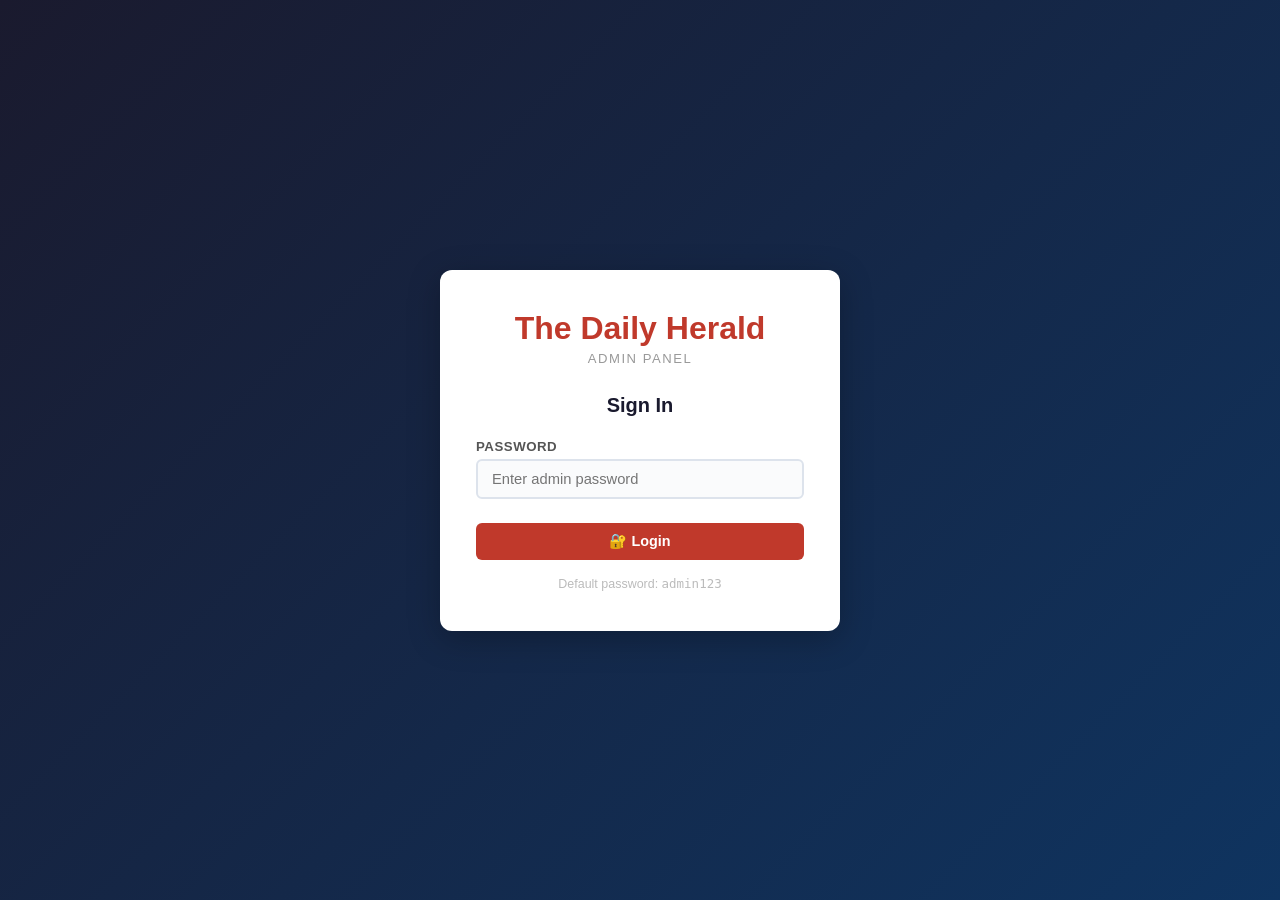
==== admin/index.html @ 6245aef9 "Create complete static news site with admin panel Co-authored-by: amitpatil79 <77625788+amitpatil79@" ====
<!DOCTYPE html>
<html lang="en">
<head>
  <meta charset="UTF-8">
  <meta name="viewport" content="width=device-width, initial-scale=1.0">
  <title>Admin Panel – The Daily Herald</title>
  <link rel="stylesheet" href="../css/admin.css">
</head>
<body>

  <!-- ══════════════════════════════
       LOGIN PAGE
  ══════════════════════════════ -->
  <div id="login-page" class="login-page">
    <div class="login-card">
      <div class="login-logo">The Daily Herald</div>
      <div class="login-subtitle">Admin Panel</div>
      <h2>Sign In</h2>
      <div class="login-error" id="login-error"></div>
      <form id="login-form" autocomplete="off">
        <div class="form-group">
          <label for="login-password">Password</label>
          <input type="password" id="login-password" placeholder="Enter admin password" required autocomplete="current-password">
        </div>
        <button type="submit" class="btn btn-primary btn-full" style="margin-top:8px">
          🔐 Login
        </button>
      </form>
      <p style="margin-top:16px;font-size:0.78rem;color:#bbb">Default password: <code>admin123</code></p>
    </div>
  </div>

  <!-- ══════════════════════════════
       ADMIN PANEL
  ══════════════════════════════ -->
  <div id="admin-page" class="admin-layout hidden">

    <!-- SIDEBAR -->
    <nav class="admin-sidebar" id="admin-sidebar" aria-label="Admin navigation">
      <div class="sidebar-header">
        <div class="sidebar-logo">The Daily Herald</div>
        <div class="sidebar-tagline">Admin Panel</div>
      </div>

      <div class="sidebar-nav">
        <div class="sidebar-section-label">Main</div>
        <a href="#" data-section="dashboard" class="active">
          <span class="nav-icon">📊</span> Dashboard
        </a>

        <div class="sidebar-section-label">Content</div>
        <a href="#" data-section="news">
          <span class="nav-icon">📰</span> News Articles
        </a>
        <a href="#" data-section="ads">
          <span class="nav-icon">📣</span> Advertisements
        </a>
        <a href="#" data-section="videos">
          <span class="nav-icon">▶️</span> YouTube Videos
        </a>

        <div class="sidebar-section-label">Account</div>
        <a href="#" data-section="settings">
          <span class="nav-icon">⚙️</span> Settings
        </a>
      </div>

      <div class="sidebar-footer">
        <a href="#" id="logout-btn">
          <span>🚪</span> Logout
        </a>
      </div>
    </nav>

    <!-- MAIN -->
    <div class="admin-main">

      <!-- TOP BAR -->
      <div class="admin-topbar">
        <div style="display:flex;align-items:center;gap:8px">
          <button class="sidebar-toggle" id="sidebar-toggle" aria-label="Toggle sidebar">☰</button>
          <span class="page-title" id="page-title">Dashboard</span>
        </div>
        <div class="topbar-actions">
          <a href="../index.html" target="_blank" id="visit-site" class="btn btn-outline btn-sm">🌐 View Site</a>
          <a href="#" id="logout-btn-top" class="btn btn-danger btn-sm"
             onclick="document.getElementById('logout-btn').click();return false">🚪 Logout</a>
        </div>
      </div>

      <div class="admin-content">

        <!-- ── DASHBOARD ── -->
        <div class="section-page active" id="section-dashboard">
          <div class="stats-grid">
            <div class="stat-card">
              <div class="stat-icon red">📰</div>
              <div class="stat-info">
                <div class="stat-value" id="stat-news">0</div>
                <div class="stat-label">Published Articles</div>
              </div>
            </div>
            <div class="stat-card">
              <div class="stat-icon orange">⭐</div>
              <div class="stat-info">
                <div class="stat-value" id="stat-featured">0</div>
                <div class="stat-label">Featured Articles</div>
              </div>
            </div>
            <div class="stat-card">
              <div class="stat-icon blue">📣</div>
              <div class="stat-info">
                <div class="stat-value" id="stat-ads">0</div>
                <div class="stat-label">Active Ads</div>
              </div>
            </div>
            <div class="stat-card">
              <div class="stat-icon green">▶️</div>
              <div class="stat-info">
                <div class="stat-value" id="stat-videos">0</div>
                <div class="stat-label">YouTube Videos</div>
              </div>
            </div>
          </div>

          <div class="panel">
            <div class="panel-header">
              <span class="panel-title">Recent Articles</span>
              <button class="btn btn-primary btn-sm" onclick="adminApp.openNewsModal()">+ Add Article</button>
            </div>
            <div style="overflow-x:auto">
              <table class="data-table">
                <thead>
                  <tr>
                    <th>Title</th>
                    <th>Category</th>
                    <th>Date</th>
                    <th>Actions</th>
                  </tr>
                </thead>
                <tbody id="recent-news-body"></tbody>
              </table>
            </div>
          </div>
        </div>

        <!-- ── NEWS ── -->
        <div class="section-page" id="section-news">
          <div class="panel">
            <div class="panel-header">
              <span class="panel-title">All Articles</span>
              <button class="btn btn-primary btn-sm" onclick="adminApp.openNewsModal()">+ Add Article</button>
            </div>
            <div class="panel-body" style="padding-bottom:0">
              <div class="filter-row">
                <input type="text" id="news-search" placeholder="Search articles…" style="flex:1;max-width:320px">
              </div>
            </div>
            <div style="overflow-x:auto">
              <table class="data-table">
                <thead>
                  <tr>
                    <th style="width:70px">Image</th>
                    <th>Title</th>
                    <th>Category</th>
                    <th>Author</th>
                    <th>Date</th>
                    <th>Status</th>
                    <th>Actions</th>
                  </tr>
                </thead>
                <tbody id="news-tbody"></tbody>
              </table>
            </div>
          </div>
        </div>

        <!-- ── ADS ── -->
        <div class="section-page" id="section-ads">
          <div class="panel">
            <div class="panel-header">
              <span class="panel-title">All Advertisements</span>
              <button class="btn btn-primary btn-sm" onclick="adminApp.openAdModal()">+ Add Ad</button>
            </div>
            <div class="panel-body" style="padding-bottom:0">
              <div class="filter-row">
                <input type="text" id="ads-search" placeholder="Search ads…" style="flex:1;max-width:320px">
              </div>
            </div>
            <div style="overflow-x:auto">
              <table class="data-table">
                <thead>
                  <tr>
                    <th style="width:80px">Image</th>
                    <th>Title</th>
                    <th>Link</th>
                    <th>Position</th>
                    <th>Actions</th>
                  </tr>
                </thead>
                <tbody id="ads-tbody"></tbody>
              </table>
            </div>
          </div>
        </div>

        <!-- ── VIDEOS ── -->
        <div class="section-page" id="section-videos">
          <div class="panel">
            <div class="panel-header">
              <span class="panel-title">YouTube Videos</span>
              <button class="btn btn-primary btn-sm" onclick="adminApp.openVideoModal()">+ Add Video</button>
            </div>
            <div class="panel-body" style="padding-bottom:0">
              <div class="filter-row">
                <input type="text" id="videos-search" placeholder="Search videos…" style="flex:1;max-width:320px">
              </div>
            </div>
            <div style="overflow-x:auto">
              <table class="data-table">
                <thead>
                  <tr>
                    <th style="width:90px">Thumbnail</th>
                    <th>Title / Description</th>
                    <th>YouTube URL</th>
                    <th>Actions</th>
                  </tr>
                </thead>
                <tbody id="videos-tbody"></tbody>
              </table>
            </div>
          </div>
        </div>

        <!-- ── SETTINGS ── -->
        <div class="section-page" id="section-settings">
          <div class="panel settings-card">
            <div class="panel-header">
              <span class="panel-title">⚙️ Change Password</span>
            </div>
            <div class="panel-body">
              <form id="settings-form" autocomplete="off">
                <div class="form-group">
                  <label for="set-current-pw">Current Password</label>
                  <input type="password" id="set-current-pw" placeholder="Enter current password" required autocomplete="current-password">
                </div>
                <div class="form-group">
                  <label for="set-new-pw">New Password</label>
                  <input type="password" id="set-new-pw" placeholder="Enter new password" required autocomplete="new-password">
                </div>
                <div class="form-group">
                  <label for="set-confirm-pw">Confirm New Password</label>
                  <input type="password" id="set-confirm-pw" placeholder="Confirm new password" required autocomplete="new-password">
                </div>
                <button type="submit" class="btn btn-primary">💾 Save Password</button>
              </form>
            </div>
          </div>

          <div class="panel settings-card" style="margin-top:20px">
            <div class="panel-header">
              <span class="panel-title">ℹ️ About</span>
            </div>
            <div class="panel-body" style="font-size:0.9rem;line-height:1.7;color:#555">
              <p><strong>The Daily Herald Admin Panel</strong></p>
              <p>Manage all your site content from this panel. Changes are saved instantly in your browser and reflected on the public site.</p>
              <p style="margin-top:8px">
                <a href="../index.html" target="_blank" class="btn btn-accent btn-sm">🌐 Visit Public Site</a>
              </p>
            </div>
          </div>
        </div>

      </div><!-- /admin-content -->
    </div><!-- /admin-main -->
  </div><!-- /admin-page -->

  <!-- ══════════════════════════════
       NEWS MODAL
  ══════════════════════════════ -->
  <div class="modal-overlay hidden" id="news-modal" role="dialog" aria-modal="true" aria-labelledby="news-modal-title">
    <div class="modal-box">
      <div class="modal-header">
        <span class="modal-title" id="news-modal-title">Add Article</span>
        <button class="modal-close" onclick="adminApp.closeNewsModal()" aria-label="Close">&times;</button>
      </div>

      <form id="news-form" onsubmit="return false">
        <div class="form-row">
          <div class="form-group" style="grid-column:1/-1">
            <label for="nm-headline">Headline *</label>
            <input type="text" id="nm-headline" placeholder="Article headline…" required>
          </div>
        </div>

        <div class="form-group">
          <label for="nm-excerpt">Excerpt / Summary</label>
          <textarea id="nm-excerpt" rows="2" placeholder="Short summary shown on the homepage…"></textarea>
        </div>

        <div class="form-group">
          <label for="nm-content">Full Content * <small style="color:#aaa;font-weight:400">(HTML allowed, e.g. &lt;p&gt;…&lt;/p&gt;)</small></label>
          <textarea id="nm-content" rows="7" placeholder="&lt;p&gt;Article body…&lt;/p&gt;" required></textarea>
        </div>

        <div class="form-row">
          <div class="form-group">
            <label for="nm-category">Category *</label>
            <select id="nm-category" required>
              <option value="">– Select –</option>
              <option>Local</option>
              <option>Politics</option>
              <option>Business</option>
              <option>Technology</option>
              <option>Sports</option>
              <option>Health</option>
              <option>Entertainment</option>
              <option>World</option>
              <option>Science</option>
              <option>Other</option>
            </select>
          </div>
          <div class="form-group">
            <label for="nm-author">Author</label>
            <input type="text" id="nm-author" placeholder="Reporter name">
          </div>
        </div>

        <div class="form-row">
          <div class="form-group">
            <label for="nm-date">Publish Date</label>
            <input type="date" id="nm-date">
          </div>
          <div class="form-group" style="display:flex;align-items:flex-end;gap:8px;padding-bottom:2px">
            <input type="checkbox" id="nm-featured" style="width:auto;margin-bottom:8px">
            <label for="nm-featured" style="margin-bottom:8px;cursor:pointer">⭐ Mark as Featured</label>
          </div>
        </div>

        <div class="form-group">
          <label for="nm-image-url">Image URL</label>
          <input type="url" id="nm-image-url" placeholder="https://…">
          <img class="img-preview" id="nm-img-preview" alt="Image preview">
        </div>
      </form>

      <div class="modal-footer">
        <button class="btn btn-outline" onclick="adminApp.closeNewsModal()">Cancel</button>
        <button class="btn btn-primary" onclick="adminApp.saveNews()">💾 Save Article</button>
      </div>
    </div>
  </div>

  <!-- ══════════════════════════════
       AD MODAL
  ══════════════════════════════ -->
  <div class="modal-overlay hidden" id="ad-modal" role="dialog" aria-modal="true" aria-labelledby="ad-modal-title">
    <div class="modal-box">
      <div class="modal-header">
        <span class="modal-title" id="ad-modal-title">Add Advertisement</span>
        <button class="modal-close" onclick="adminApp.closeAdModal()" aria-label="Close">&times;</button>
      </div>

      <form id="ad-form" onsubmit="return false">
        <div class="form-group">
          <label for="am-title">Ad Title *</label>
          <input type="text" id="am-title" placeholder="e.g. Summer Sale Banner" required>
        </div>

        <div class="form-group">
          <label for="am-image-url">Image URL *</label>
          <input type="url" id="am-image-url" placeholder="https://…" required>
          <img class="img-preview" id="am-img-preview" alt="Ad preview">
        </div>

        <div class="form-group">
          <label for="am-link">Destination URL</label>
          <input type="url" id="am-link" placeholder="https://advertiser-site.com">
        </div>

        <div class="form-group">
          <label for="am-position">Position</label>
          <select id="am-position">
            <option value="sidebar">Sidebar</option>
            <option value="header">Header Banner</option>
          </select>
        </div>
      </form>

      <div class="modal-footer">
        <button class="btn btn-outline" onclick="adminApp.closeAdModal()">Cancel</button>
        <button class="btn btn-primary" onclick="adminApp.saveAd()">💾 Save Ad</button>
      </div>
    </div>
  </div>

  <!-- ══════════════════════════════
       VIDEO MODAL
  ══════════════════════════════ -->
  <div class="modal-overlay hidden" id="video-modal" role="dialog" aria-modal="true" aria-labelledby="video-modal-title">
    <div class="modal-box">
      <div class="modal-header">
        <span class="modal-title" id="video-modal-title">Add YouTube Video</span>
        <button class="modal-close" onclick="adminApp.closeVideoModal()" aria-label="Close">&times;</button>
      </div>

      <form id="video-form" onsubmit="return false">
        <div class="form-group">
          <label for="vm-title">Video Title *</label>
          <input type="text" id="vm-title" placeholder="e.g. Breaking: City Budget 2026" required>
        </div>

        <div class="form-group">
          <label for="vm-url">YouTube URL *</label>
          <input type="url" id="vm-url" placeholder="https://www.youtube.com/watch?v=…" required>
          <small style="color:#aaa;font-size:0.76rem">Supports youtube.com/watch?v=, youtu.be/, or bare video ID</small>
        </div>

        <div class="form-group">
          <label for="vm-desc">Description <small style="color:#aaa;font-weight:400">(optional)</small></label>
          <textarea id="vm-desc" rows="2" placeholder="Brief description of the video…"></textarea>
        </div>
      </form>

      <div class="modal-footer">
        <button class="btn btn-outline" onclick="adminApp.closeVideoModal()">Cancel</button>
        <button class="btn btn-primary" onclick="adminApp.saveVideo()">💾 Save Video</button>
      </div>
    </div>
  </div>

  <!-- ══════════════════════════════
       CONFIRM DELETE DIALOG
  ══════════════════════════════ -->
  <div class="confirm-overlay hidden" id="confirm-overlay">
    <div class="confirm-box">
      <span class="confirm-icon">⚠️</span>
      <h3>Confirm Delete</h3>
      <p>Are you sure you want to delete this item? This action cannot be undone.</p>
      <div class="confirm-actions">
        <button class="btn btn-outline" id="confirm-no">Cancel</button>
        <button class="btn btn-danger" id="confirm-yes">🗑 Delete</button>
      </div>
    </div>
  </div>

  <!-- TOAST CONTAINER -->
  <div class="toast-container" id="toast-container" aria-live="polite"></div>

  <script src="../js/admin.js"></script>
</body>
</html>
---- css/admin.css ----
/* ============================
   Admin Panel Stylesheet
   ============================ */

*, *::before, *::after {
  box-sizing: border-box;
  margin: 0;
  padding: 0;
}

:root {
  --primary: #c0392b;
  --primary-dark: #96281b;
  --accent: #2980b9;
  --accent-dark: #1a5276;
  --success: #27ae60;
  --warning: #e67e22;
  --danger: #e74c3c;
  --dark: #1a1a2e;
  --sidebar-bg: #16213e;
  --gray: #555;
  --light-gray: #f0f2f5;
  --border: #dde3ec;
  --white: #fff;
  --font-sans: 'Segoe UI', Arial, sans-serif;
}

body {
  font-family: var(--font-sans);
  background: var(--light-gray);
  color: #222;
  min-height: 100vh;
}

.hidden {
  display: none !important;
}

/* ---- LOGIN PAGE ---- */
.login-page {
  min-height: 100vh;
  display: flex;
  align-items: center;
  justify-content: center;
  background: linear-gradient(135deg, var(--dark) 0%, #0f3460 100%);
}

.login-card {
  background: var(--white);
  border-radius: 12px;
  padding: 40px 36px;
  width: 100%;
  max-width: 400px;
  box-shadow: 0 8px 32px rgba(0,0,0,0.25);
  text-align: center;
}

.login-logo {
  font-size: 2rem;
  font-weight: 900;
  color: var(--primary);
  margin-bottom: 4px;
}

.login-subtitle {
  font-size: 0.82rem;
  color: #999;
  margin-bottom: 28px;
  text-transform: uppercase;
  letter-spacing: 1.5px;
}

.login-card h2 {
  font-size: 1.25rem;
  color: var(--dark);
  margin-bottom: 22px;
}

.form-group {
  margin-bottom: 16px;
  text-align: left;
}

.form-group label {
  display: block;
  font-size: 0.83rem;
  font-weight: 600;
  color: var(--gray);
  margin-bottom: 5px;
  text-transform: uppercase;
  letter-spacing: 0.5px;
}

.form-group input,
.form-group textarea,
.form-group select {
  width: 100%;
  padding: 10px 14px;
  border: 2px solid var(--border);
  border-radius: 6px;
  font-size: 0.92rem;
  font-family: inherit;
  outline: none;
  transition: border-color 0.2s;
  background: #fafbfc;
}

.form-group input:focus,
.form-group textarea:focus,
.form-group select:focus {
  border-color: var(--accent);
  background: var(--white);
}

.form-group textarea {
  min-height: 120px;
  resize: vertical;
}

.login-error {
  background: #fdf2f2;
  color: var(--danger);
  border: 1px solid #fcc;
  border-radius: 5px;
  padding: 9px 14px;
  font-size: 0.85rem;
  margin-bottom: 14px;
  display: none;
}

.btn {
  display: inline-flex;
  align-items: center;
  gap: 6px;
  padding: 10px 20px;
  border: none;
  border-radius: 6px;
  font-size: 0.9rem;
  font-weight: 600;
  cursor: pointer;
  transition: all 0.2s;
  font-family: inherit;
}

.btn-primary {
  background: var(--primary);
  color: var(--white);
}

.btn-primary:hover {
  background: var(--primary-dark);
}

.btn-accent {
  background: var(--accent);
  color: var(--white);
}

.btn-accent:hover {
  background: var(--accent-dark);
}

.btn-success {
  background: var(--success);
  color: var(--white);
}

.btn-success:hover {
  background: #219150;
}

.btn-danger {
  background: var(--danger);
  color: var(--white);
}

.btn-danger:hover {
  background: #c0392b;
}

.btn-outline {
  background: transparent;
  color: var(--gray);
  border: 2px solid var(--border);
}

.btn-outline:hover {
  border-color: #999;
  color: #333;
}

.btn-warning {
  background: var(--warning);
  color: var(--white);
}

.btn-warning:hover {
  background: #d35400;
}

.btn-sm {
  padding: 6px 12px;
  font-size: 0.8rem;
}

.btn-full {
  width: 100%;
  justify-content: center;
}

/* ---- ADMIN LAYOUT ---- */
.admin-layout {
  display: flex;
  min-height: 100vh;
}

/* ---- SIDEBAR ---- */
.admin-sidebar {
  width: 240px;
  background: var(--sidebar-bg);
  color: #c8d6e5;
  flex-shrink: 0;
  display: flex;
  flex-direction: column;
  position: fixed;
  top: 0; left: 0;
  height: 100vh;
  overflow-y: auto;
  z-index: 200;
  transition: transform 0.3s;
}

.sidebar-header {
  padding: 20px 16px 16px;
  border-bottom: 1px solid rgba(255,255,255,0.07);
}

.sidebar-logo {
  font-size: 1.3rem;
  font-weight: 900;
  color: var(--primary);
}

.sidebar-tagline {
  font-size: 0.7rem;
  color: #78909c;
  text-transform: uppercase;
  letter-spacing: 1px;
  margin-top: 2px;
}

.sidebar-nav {
  flex: 1;
  padding: 12px 0;
}

.sidebar-section-label {
  font-size: 0.68rem;
  color: #546e7a;
  text-transform: uppercase;
  letter-spacing: 1.5px;
  padding: 14px 16px 6px;
  font-weight: 700;
}

.sidebar-nav a {
  display: flex;
  align-items: center;
  gap: 10px;
  padding: 10px 16px;
  color: #b0bec5;
  font-size: 0.88rem;
  transition: all 0.2s;
  border-left: 3px solid transparent;
}

.sidebar-nav a:hover,
.sidebar-nav a.active {
  background: rgba(255,255,255,0.06);
  color: var(--white);
  border-left-color: var(--primary);
}

.sidebar-nav a .nav-icon {
  font-size: 1rem;
  width: 20px;
  text-align: center;
}

.sidebar-footer {
  padding: 14px 16px;
  border-top: 1px solid rgba(255,255,255,0.07);
}

.sidebar-footer a {
  display: flex;
  align-items: center;
  gap: 8px;
  color: #78909c;
  font-size: 0.83rem;
  transition: color 0.2s;
}

.sidebar-footer a:hover {
  color: var(--white);
}

/* ---- MAIN CONTENT ---- */
.admin-main {
  margin-left: 240px;
  flex: 1;
  display: flex;
  flex-direction: column;
  min-height: 100vh;
}

.admin-topbar {
  background: var(--white);
  border-bottom: 1px solid var(--border);
  padding: 14px 24px;
  display: flex;
  align-items: center;
  justify-content: space-between;
  position: sticky;
  top: 0;
  z-index: 100;
}

.admin-topbar .page-title {
  font-size: 1.15rem;
  font-weight: 700;
  color: var(--dark);
}

.topbar-actions {
  display: flex;
  align-items: center;
  gap: 10px;
}

.admin-content {
  padding: 24px;
  flex: 1;
}

/* ---- STATS CARDS ---- */
.stats-grid {
  display: grid;
  grid-template-columns: repeat(auto-fit, minmax(200px, 1fr));
  gap: 16px;
  margin-bottom: 28px;
}

.stat-card {
  background: var(--white);
  border-radius: 8px;
  padding: 18px 20px;
  box-shadow: 0 1px 4px rgba(0,0,0,0.06);
  display: flex;
  align-items: center;
  gap: 14px;
}

.stat-icon {
  width: 48px;
  height: 48px;
  border-radius: 10px;
  display: flex;
  align-items: center;
  justify-content: center;
  font-size: 1.5rem;
  flex-shrink: 0;
}

.stat-icon.red   { background: #fde8e8; color: var(--primary); }
.stat-icon.blue  { background: #e3f0fb; color: var(--accent); }
.stat-icon.green { background: #e7f9ee; color: var(--success); }
.stat-icon.orange{ background: #fff3e6; color: var(--warning); }

.stat-info .stat-value {
  font-size: 1.6rem;
  font-weight: 800;
  color: var(--dark);
  line-height: 1;
}

.stat-info .stat-label {
  font-size: 0.8rem;
  color: #999;
  margin-top: 3px;
}

/* ---- PANEL / CARD ---- */
.panel {
  background: var(--white);
  border-radius: 8px;
  box-shadow: 0 1px 4px rgba(0,0,0,0.06);
  margin-bottom: 24px;
  overflow: hidden;
}

.panel-header {
  padding: 16px 20px;
  border-bottom: 1px solid var(--border);
  display: flex;
  align-items: center;
  justify-content: space-between;
  flex-wrap: wrap;
  gap: 10px;
}

.panel-title {
  font-size: 1rem;
  font-weight: 700;
  color: var(--dark);
}

.panel-body {
  padding: 20px;
}

/* ---- TABLE ---- */
.data-table {
  width: 100%;
  border-collapse: collapse;
  font-size: 0.88rem;
}

.data-table th {
  background: var(--light-gray);
  color: var(--gray);
  font-weight: 700;
  font-size: 0.75rem;
  text-transform: uppercase;
  letter-spacing: 0.5px;
  padding: 10px 14px;
  text-align: left;
  border-bottom: 2px solid var(--border);
}

.data-table td {
  padding: 10px 14px;
  border-bottom: 1px solid var(--border);
  vertical-align: middle;
}

.data-table tr:last-child td {
  border-bottom: none;
}

.data-table tr:hover td {
  background: #fafbfc;
}

.table-img {
  width: 60px;
  height: 40px;
  object-fit: cover;
  border-radius: 4px;
}

.badge {
  display: inline-block;
  padding: 3px 10px;
  border-radius: 20px;
  font-size: 0.72rem;
  font-weight: 700;
  text-transform: uppercase;
  letter-spacing: 0.5px;
}

.badge-success { background: #e7f9ee; color: var(--success); }
.badge-primary { background: #fde8e8; color: var(--primary); }
.badge-accent  { background: #e3f0fb; color: var(--accent); }
.badge-warning { background: #fff3e6; color: var(--warning); }

/* ---- MODAL ---- */
.modal-overlay {
  position: fixed;
  inset: 0;
  background: rgba(0,0,0,0.5);
  z-index: 500;
  display: flex;
  align-items: flex-start;
  justify-content: center;
  padding: 30px 16px;
  overflow-y: auto;
}

.modal-overlay.hidden {
  display: none;
}

.modal-box {
  background: var(--white);
  border-radius: 10px;
  max-width: 680px;
  width: 100%;
  padding: 28px;
  position: relative;
  animation: modalIn 0.2s ease;
  margin: auto;
}

@keyframes modalIn {
  from { opacity: 0; transform: translateY(-20px); }
  to   { opacity: 1; transform: translateY(0); }
}

.modal-header {
  display: flex;
  align-items: center;
  justify-content: space-between;
  margin-bottom: 22px;
  padding-bottom: 14px;
  border-bottom: 1px solid var(--border);
}

.modal-title {
  font-size: 1.1rem;
  font-weight: 700;
  color: var(--dark);
}

.modal-close {
  background: none;
  border: none;
  font-size: 1.5rem;
  cursor: pointer;
  color: #aaa;
  line-height: 1;
  padding: 0;
}

.modal-close:hover { color: var(--danger); }

.modal-footer {
  display: flex;
  justify-content: flex-end;
  gap: 10px;
  margin-top: 22px;
  padding-top: 16px;
  border-top: 1px solid var(--border);
}

/* ---- FORM ---- */
.form-row {
  display: grid;
  grid-template-columns: 1fr 1fr;
  gap: 14px;
}

@media (max-width: 560px) {
  .form-row { grid-template-columns: 1fr; }
}

.form-group input[type="file"] {
  padding: 6px;
  background: var(--white);
}

.img-preview {
  width: 100%;
  max-height: 160px;
  object-fit: cover;
  border-radius: 5px;
  margin-top: 8px;
  display: none;
  border: 1px solid var(--border);
}

.img-preview.show { display: block; }

.char-count {
  font-size: 0.75rem;
  color: #aaa;
  text-align: right;
  margin-top: 3px;
}

/* ---- TOAST / NOTIFICATIONS ---- */
.toast-container {
  position: fixed;
  bottom: 20px;
  right: 20px;
  z-index: 9999;
  display: flex;
  flex-direction: column;
  gap: 8px;
}

.toast {
  background: var(--dark);
  color: var(--white);
  padding: 12px 18px;
  border-radius: 6px;
  font-size: 0.88rem;
  box-shadow: 0 4px 14px rgba(0,0,0,0.25);
  animation: slideIn 0.3s ease;
  display: flex;
  align-items: center;
  gap: 8px;
  min-width: 220px;
}

.toast.success { border-left: 4px solid var(--success); }
.toast.error   { border-left: 4px solid var(--danger); }
.toast.info    { border-left: 4px solid var(--accent); }

@keyframes slideIn {
  from { opacity: 0; transform: translateX(30px); }
  to   { opacity: 1; transform: translateX(0); }
}

/* ---- CONFIRM DIALOG ---- */
.confirm-overlay {
  position: fixed;
  inset: 0;
  background: rgba(0,0,0,0.4);
  z-index: 1000;
  display: flex;
  align-items: center;
  justify-content: center;
}

.confirm-overlay.hidden { display: none; }

.confirm-box {
  background: var(--white);
  border-radius: 10px;
  padding: 28px;
  max-width: 380px;
  width: 90%;
  text-align: center;
  box-shadow: 0 8px 28px rgba(0,0,0,0.2);
}

.confirm-box .confirm-icon {
  font-size: 2.5rem;
  margin-bottom: 10px;
}

.confirm-box h3 {
  font-size: 1.1rem;
  color: var(--dark);
  margin-bottom: 8px;
}

.confirm-box p {
  font-size: 0.88rem;
  color: var(--gray);
  margin-bottom: 20px;
}

.confirm-actions {
  display: flex;
  justify-content: center;
  gap: 12px;
}

/* ---- SECTION TABS ---- */
.section-page {
  display: none;
}

.section-page.active {
  display: block;
}

/* ---- SEARCH / FILTER ROW ---- */
.filter-row {
  display: flex;
  flex-wrap: wrap;
  gap: 10px;
  align-items: center;
  margin-bottom: 16px;
}

.filter-row input,
.filter-row select {
  padding: 8px 12px;
  border: 2px solid var(--border);
  border-radius: 6px;
  font-size: 0.88rem;
  font-family: inherit;
  outline: none;
  background: var(--white);
}

.filter-row input:focus,
.filter-row select:focus {
  border-color: var(--accent);
}

/* ---- MOBILE SIDEBAR TOGGLE ---- */
.sidebar-toggle {
  display: none;
  background: none;
  border: none;
  font-size: 1.4rem;
  cursor: pointer;
  color: var(--dark);
  margin-right: 8px;
}

@media (max-width: 768px) {
  .admin-sidebar {
    transform: translateX(-100%);
  }
  .admin-sidebar.open {
    transform: translateX(0);
  }
  .admin-main {
    margin-left: 0;
  }
  .sidebar-toggle {
    display: inline-flex;
  }
}

/* ---- VIDEO THUMBNAIL ---- */
.yt-thumb {
  width: 80px;
  height: 52px;
  object-fit: cover;
  border-radius: 4px;
  background: #000;
}

/* ---- EMPTY STATE ---- */
.empty-state {
  text-align: center;
  padding: 40px 20px;
  color: #bbb;
}

.empty-state .empty-icon {
  font-size: 2.5rem;
  display: block;
  margin-bottom: 10px;
  opacity: 0.5;
}

.empty-state p {
  font-size: 0.92rem;
}

/* ---- PASSWORD SETTINGS ---- */
.settings-card {
  max-width: 480px;
}
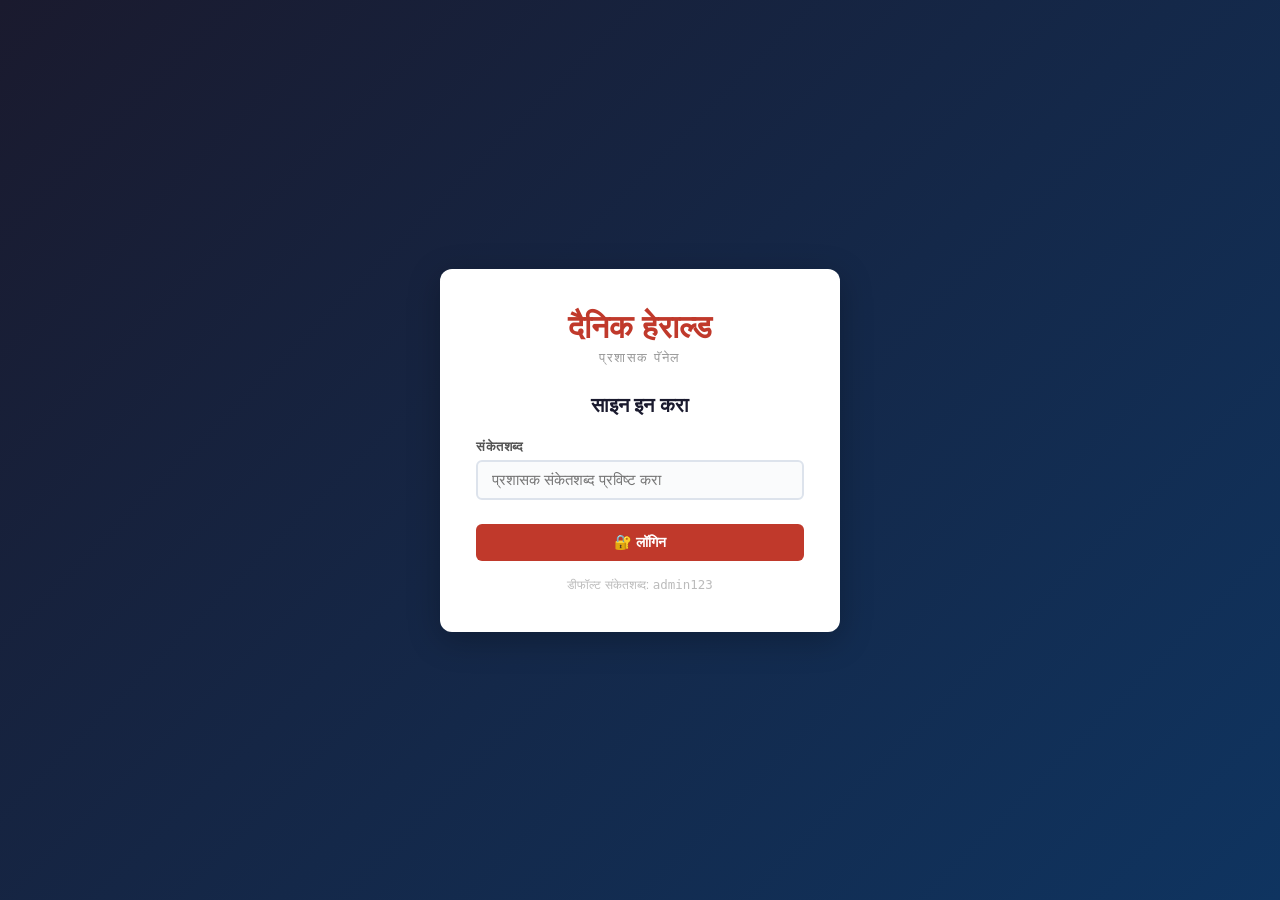
==== commit 62ac1104: "Changes before error encountered Co-authored-by: amitpatil79 <77625788+amitpatil79@users.noreply.git" ====
--- a/admin/index.html
+++ b/admin/index.html
@@ -1,9 +1,9 @@
 <!DOCTYPE html>
-<html lang="en">
+<html lang="mr">
 <head>
   <meta charset="UTF-8">
   <meta name="viewport" content="width=device-width, initial-scale=1.0">
-  <title>Admin Panel – The Daily Herald</title>
+  <title>प्रशासक पॅनेल – दैनिक हेराल्ड</title>
   <link rel="stylesheet" href="../css/admin.css">
 </head>
 <body>
@@ -13,20 +13,20 @@
   ══════════════════════════════ -->
   <div id="login-page" class="login-page">
     <div class="login-card">
-      <div class="login-logo">The Daily Herald</div>
-      <div class="login-subtitle">Admin Panel</div>
-      <h2>Sign In</h2>
+      <div class="login-logo">दैनिक हेराल्ड</div>
+      <div class="login-subtitle">प्रशासक पॅनेल</div>
+      <h2>साइन इन करा</h2>
       <div class="login-error" id="login-error"></div>
       <form id="login-form" autocomplete="off">
         <div class="form-group">
-          <label for="login-password">Password</label>
-          <input type="password" id="login-password" placeholder="Enter admin password" required autocomplete="current-password">
+          <label for="login-password">संकेतशब्द</label>
+          <input type="password" id="login-password" placeholder="प्रशासक संकेतशब्द प्रविष्ट करा" required autocomplete="current-password">
         </div>
         <button type="submit" class="btn btn-primary btn-full" style="margin-top:8px">
-          🔐 Login
+          🔐 लॉगिन
         </button>
       </form>
-      <p style="margin-top:16px;font-size:0.78rem;color:#bbb">Default password: <code>admin123</code></p>
+      <p style="margin-top:16px;font-size:0.78rem;color:#bbb">डीफॉल्ट संकेतशब्द: <code>admin123</code></p>
     </div>
   </div>
 
@@ -36,38 +36,38 @@
   <div id="admin-page" class="admin-layout hidden">
 
     <!-- SIDEBAR -->
-    <nav class="admin-sidebar" id="admin-sidebar" aria-label="Admin navigation">
+    <nav class="admin-sidebar" id="admin-sidebar" aria-label="प्रशासक नेव्हिगेशन">
       <div class="sidebar-header">
-        <div class="sidebar-logo">The Daily Herald</div>
-        <div class="sidebar-tagline">Admin Panel</div>
+        <div class="sidebar-logo">दैनिक हेराल्ड</div>
+        <div class="sidebar-tagline">प्रशासक पॅनेल</div>
       </div>
 
       <div class="sidebar-nav">
-        <div class="sidebar-section-label">Main</div>
+        <div class="sidebar-section-label">मुख्य</div>
         <a href="#" data-section="dashboard" class="active">
-          <span class="nav-icon">📊</span> Dashboard
-        </a>
-
-        <div class="sidebar-section-label">Content</div>
+          <span class="nav-icon">📊</span> डॅशबोर्ड
+        </a>
+
+        <div class="sidebar-section-label">सामग्री</div>
         <a href="#" data-section="news">
-          <span class="nav-icon">📰</span> News Articles
+          <span class="nav-icon">📰</span> बातम्या लेख
         </a>
         <a href="#" data-section="ads">
-          <span class="nav-icon">📣</span> Advertisements
+          <span class="nav-icon">📣</span> जाहिराती
         </a>
         <a href="#" data-section="videos">
-          <span class="nav-icon">▶️</span> YouTube Videos
-        </a>
-
-        <div class="sidebar-section-label">Account</div>
+          <span class="nav-icon">▶️</span> YouTube व्हिडिओ
+        </a>
+
+        <div class="sidebar-section-label">खाते</div>
         <a href="#" data-section="settings">
-          <span class="nav-icon">⚙️</span> Settings
+          <span class="nav-icon">⚙️</span> सेटिंग्ज
         </a>
       </div>
 
       <div class="sidebar-footer">
         <a href="#" id="logout-btn">
-          <span>🚪</span> Logout
+          <span>🚪</span> लॉगआउट
         </a>
       </div>
     </nav>
@@ -78,13 +78,13 @@
       <!-- TOP BAR -->
       <div class="admin-topbar">
         <div style="display:flex;align-items:center;gap:8px">
-          <button class="sidebar-toggle" id="sidebar-toggle" aria-label="Toggle sidebar">☰</button>
-          <span class="page-title" id="page-title">Dashboard</span>
+          <button class="sidebar-toggle" id="sidebar-toggle" aria-label="साइडबार टॉगल करा">☰</button>
+          <span class="page-title" id="page-title">डॅशबोर्ड</span>
         </div>
         <div class="topbar-actions">
-          <a href="../index.html" target="_blank" id="visit-site" class="btn btn-outline btn-sm">🌐 View Site</a>
+          <a href="../index.html" target="_blank" id="visit-site" class="btn btn-outline btn-sm">🌐 साइट पहा</a>
           <a href="#" id="logout-btn-top" class="btn btn-danger btn-sm"
-             onclick="document.getElementById('logout-btn').click();return false">🚪 Logout</a>
+             onclick="document.getElementById('logout-btn').click();return false">🚪 लॉगआउट</a>
         </div>
       </div>
 
@@ -97,45 +97,45 @@
               <div class="stat-icon red">📰</div>
               <div class="stat-info">
                 <div class="stat-value" id="stat-news">0</div>
-                <div class="stat-label">Published Articles</div>
+                <div class="stat-label">प्रकाशित लेख</div>
               </div>
             </div>
             <div class="stat-card">
               <div class="stat-icon orange">⭐</div>
               <div class="stat-info">
                 <div class="stat-value" id="stat-featured">0</div>
-                <div class="stat-label">Featured Articles</div>
+                <div class="stat-label">वैशिष्ट्यीकृत लेख</div>
               </div>
             </div>
             <div class="stat-card">
               <div class="stat-icon blue">📣</div>
               <div class="stat-info">
                 <div class="stat-value" id="stat-ads">0</div>
-                <div class="stat-label">Active Ads</div>
+                <div class="stat-label">सक्रिय जाहिराती</div>
               </div>
             </div>
             <div class="stat-card">
               <div class="stat-icon green">▶️</div>
               <div class="stat-info">
                 <div class="stat-value" id="stat-videos">0</div>
-                <div class="stat-label">YouTube Videos</div>
+                <div class="stat-label">YouTube व्हिडिओ</div>
               </div>
             </div>
           </div>
 
           <div class="panel">
             <div class="panel-header">
-              <span class="panel-title">Recent Articles</span>
-              <button class="btn btn-primary btn-sm" onclick="adminApp.openNewsModal()">+ Add Article</button>
+              <span class="panel-title">अलीकडील लेख</span>
+              <button class="btn btn-primary btn-sm" onclick="adminApp.openNewsModal()">+ लेख जोडा</button>
             </div>
             <div style="overflow-x:auto">
               <table class="data-table">
                 <thead>
                   <tr>
-                    <th>Title</th>
-                    <th>Category</th>
-                    <th>Date</th>
-                    <th>Actions</th>
+                    <th>शीर्षक</th>
+                    <th>वर्ग</th>
+                    <th>दिनांक</th>
+                    <th>क्रिया</th>
                   </tr>
                 </thead>
                 <tbody id="recent-news-body"></tbody>
@@ -148,25 +148,25 @@
         <div class="section-page" id="section-news">
           <div class="panel">
             <div class="panel-header">
-              <span class="panel-title">All Articles</span>
-              <button class="btn btn-primary btn-sm" onclick="adminApp.openNewsModal()">+ Add Article</button>
+              <span class="panel-title">सर्व लेख</span>
+              <button class="btn btn-primary btn-sm" onclick="adminApp.openNewsModal()">+ लेख जोडा</button>
             </div>
             <div class="panel-body" style="padding-bottom:0">
               <div class="filter-row">
-                <input type="text" id="news-search" placeholder="Search articles…" style="flex:1;max-width:320px">
+                <input type="text" id="news-search" placeholder="लेख शोधा…" style="flex:1;max-width:320px">
               </div>
             </div>
             <div style="overflow-x:auto">
               <table class="data-table">
                 <thead>
                   <tr>
-                    <th style="width:70px">Image</th>
-                    <th>Title</th>
-                    <th>Category</th>
-                    <th>Author</th>
-                    <th>Date</th>
-                    <th>Status</th>
-                    <th>Actions</th>
+                    <th style="width:70px">प्रतिमा</th>
+                    <th>शीर्षक</th>
+                    <th>वर्ग</th>
+                    <th>लेखक</th>
+                    <th>दिनांक</th>
+                    <th>स्थिती</th>
+                    <th>क्रिया</th>
                   </tr>
                 </thead>
                 <tbody id="news-tbody"></tbody>
@@ -179,23 +179,23 @@
         <div class="section-page" id="section-ads">
           <div class="panel">
             <div class="panel-header">
-              <span class="panel-title">All Advertisements</span>
-              <button class="btn btn-primary btn-sm" onclick="adminApp.openAdModal()">+ Add Ad</button>
+              <span class="panel-title">सर्व जाहिराती</span>
+              <button class="btn btn-primary btn-sm" onclick="adminApp.openAdModal()">+ जाहिरात जोडा</button>
             </div>
             <div class="panel-body" style="padding-bottom:0">
               <div class="filter-row">
-                <input type="text" id="ads-search" placeholder="Search ads…" style="flex:1;max-width:320px">
+                <input type="text" id="ads-search" placeholder="जाहिराती शोधा…" style="flex:1;max-width:320px">
               </div>
             </div>
             <div style="overflow-x:auto">
               <table class="data-table">
                 <thead>
                   <tr>
-                    <th style="width:80px">Image</th>
-                    <th>Title</th>
-                    <th>Link</th>
-                    <th>Position</th>
-                    <th>Actions</th>
+                    <th style="width:80px">प्रतिमा</th>
+                    <th>शीर्षक</th>
+                    <th>दुवा</th>
+                    <th>स्थान</th>
+                    <th>क्रिया</th>
                   </tr>
                 </thead>
                 <tbody id="ads-tbody"></tbody>
@@ -208,22 +208,22 @@
         <div class="section-page" id="section-videos">
           <div class="panel">
             <div class="panel-header">
-              <span class="panel-title">YouTube Videos</span>
-              <button class="btn btn-primary btn-sm" onclick="adminApp.openVideoModal()">+ Add Video</button>
+              <span class="panel-title">YouTube व्हिडिओ</span>
+              <button class="btn btn-primary btn-sm" onclick="adminApp.openVideoModal()">+ व्हिडिओ जोडा</button>
             </div>
             <div class="panel-body" style="padding-bottom:0">
               <div class="filter-row">
-                <input type="text" id="videos-search" placeholder="Search videos…" style="flex:1;max-width:320px">
+                <input type="text" id="videos-search" placeholder="व्हिडिओ शोधा…" style="flex:1;max-width:320px">
               </div>
             </div>
             <div style="overflow-x:auto">
               <table class="data-table">
                 <thead>
                   <tr>
-                    <th style="width:90px">Thumbnail</th>
-                    <th>Title / Description</th>
+                    <th style="width:90px">थंबनेल</th>
+                    <th>शीर्षक / वर्णन</th>
                     <th>YouTube URL</th>
-                    <th>Actions</th>
+                    <th>क्रिया</th>
                   </tr>
                 </thead>
                 <tbody id="videos-tbody"></tbody>
@@ -236,36 +236,36 @@
         <div class="section-page" id="section-settings">
           <div class="panel settings-card">
             <div class="panel-header">
-              <span class="panel-title">⚙️ Change Password</span>
+              <span class="panel-title">⚙️ संकेतशब्द बदला</span>
             </div>
             <div class="panel-body">
               <form id="settings-form" autocomplete="off">
                 <div class="form-group">
-                  <label for="set-current-pw">Current Password</label>
-                  <input type="password" id="set-current-pw" placeholder="Enter current password" required autocomplete="current-password">
+                  <label for="set-current-pw">सध्याचा संकेतशब्द</label>
+                  <input type="password" id="set-current-pw" placeholder="सध्याचा संकेतशब्द प्रविष्ट करा" required autocomplete="current-password">
                 </div>
                 <div class="form-group">
-                  <label for="set-new-pw">New Password</label>
-                  <input type="password" id="set-new-pw" placeholder="Enter new password" required autocomplete="new-password">
+                  <label for="set-new-pw">नवीन संकेतशब्द</label>
+                  <input type="password" id="set-new-pw" placeholder="नवीन संकेतशब्द प्रविष्ट करा" required autocomplete="new-password">
                 </div>
                 <div class="form-group">
-                  <label for="set-confirm-pw">Confirm New Password</label>
-                  <input type="password" id="set-confirm-pw" placeholder="Confirm new password" required autocomplete="new-password">
+                  <label for="set-confirm-pw">नवीन संकेतशब्द पुष्टी करा</label>
+                  <input type="password" id="set-confirm-pw" placeholder="नवीन संकेतशब्द पुष्टी करा" required autocomplete="new-password">
                 </div>
-                <button type="submit" class="btn btn-primary">💾 Save Password</button>
+                <button type="submit" class="btn btn-primary">💾 संकेतशब्द जतन करा</button>
               </form>
             </div>
           </div>
 
           <div class="panel settings-card" style="margin-top:20px">
             <div class="panel-header">
-              <span class="panel-title">ℹ️ About</span>
+              <span class="panel-title">ℹ️ विषयी</span>
             </div>
             <div class="panel-body" style="font-size:0.9rem;line-height:1.7;color:#555">
-              <p><strong>The Daily Herald Admin Panel</strong></p>
-              <p>Manage all your site content from this panel. Changes are saved instantly in your browser and reflected on the public site.</p>
+              <p><strong>दैनिक हेराल्ड प्रशासक पॅनेल</strong></p>
+              <p>या पॅनेलमधून आपली सर्व साइट सामग्री व्यवस्थापित करा. बदल त्वरित आपल्या ब्राउझरमध्ये जतन केले जातात आणि सार्वजनिक साइटवर दिसतात.</p>
               <p style="margin-top:8px">
-                <a href="../index.html" target="_blank" class="btn btn-accent btn-sm">🌐 Visit Public Site</a>
+                <a href="../index.html" target="_blank" class="btn btn-accent btn-sm">🌐 सार्वजनिक साइट पहा</a>
               </p>
             </div>
           </div>
@@ -281,33 +281,33 @@
   <div class="modal-overlay hidden" id="news-modal" role="dialog" aria-modal="true" aria-labelledby="news-modal-title">
     <div class="modal-box">
       <div class="modal-header">
-        <span class="modal-title" id="news-modal-title">Add Article</span>
-        <button class="modal-close" onclick="adminApp.closeNewsModal()" aria-label="Close">&times;</button>
+        <span class="modal-title" id="news-modal-title">लेख जोडा</span>
+        <button class="modal-close" onclick="adminApp.closeNewsModal()" aria-label="बंद करा">&times;</button>
       </div>
 
       <form id="news-form" onsubmit="return false">
         <div class="form-row">
           <div class="form-group" style="grid-column:1/-1">
-            <label for="nm-headline">Headline *</label>
-            <input type="text" id="nm-headline" placeholder="Article headline…" required>
-          </div>
-        </div>
-
-        <div class="form-group">
-          <label for="nm-excerpt">Excerpt / Summary</label>
-          <textarea id="nm-excerpt" rows="2" placeholder="Short summary shown on the homepage…"></textarea>
-        </div>
-
-        <div class="form-group">
-          <label for="nm-content">Full Content * <small style="color:#aaa;font-weight:400">(HTML allowed, e.g. &lt;p&gt;…&lt;/p&gt;)</small></label>
-          <textarea id="nm-content" rows="7" placeholder="&lt;p&gt;Article body…&lt;/p&gt;" required></textarea>
+            <label for="nm-headline">मथळा *</label>
+            <input type="text" id="nm-headline" placeholder="लेखाचा मथळा…" required>
+          </div>
+        </div>
+
+        <div class="form-group">
+          <label for="nm-excerpt">सारांश / थोडक्यात</label>
+          <textarea id="nm-excerpt" rows="2" placeholder="मुखपृष्ठावर दाखवला जाणारा छोटा सारांश…"></textarea>
+        </div>
+
+        <div class="form-group">
+          <label for="nm-content">संपूर्ण सामग्री * <small style="color:#aaa;font-weight:400">(HTML अनुमत, उदा. &lt;p&gt;…&lt;/p&gt;)</small></label>
+          <textarea id="nm-content" rows="7" placeholder="&lt;p&gt;लेखाचा मजकूर…&lt;/p&gt;" required></textarea>
         </div>
 
         <div class="form-row">
           <div class="form-group">
-            <label for="nm-category">Category *</label>
+            <label for="nm-category">वर्ग *</label>
             <select id="nm-category" required>
-              <option value="">– Select –</option>
+              <option value="">– निवडा –</option>
               <option>Local</option>
               <option>Politics</option>
               <option>Business</option>
@@ -321,32 +321,32 @@
             </select>
           </div>
           <div class="form-group">
-            <label for="nm-author">Author</label>
-            <input type="text" id="nm-author" placeholder="Reporter name">
+            <label for="nm-author">लेखक</label>
+            <input type="text" id="nm-author" placeholder="वार्ताहाराचे नाव">
           </div>
         </div>
 
         <div class="form-row">
           <div class="form-group">
-            <label for="nm-date">Publish Date</label>
+            <label for="nm-date">प्रकाशन दिनांक</label>
             <input type="date" id="nm-date">
           </div>
           <div class="form-group" style="display:flex;align-items:flex-end;gap:8px;padding-bottom:2px">
             <input type="checkbox" id="nm-featured" style="width:auto;margin-bottom:8px">
-            <label for="nm-featured" style="margin-bottom:8px;cursor:pointer">⭐ Mark as Featured</label>
-          </div>
-        </div>
-
-        <div class="form-group">
-          <label for="nm-image-url">Image URL</label>
+            <label for="nm-featured" style="margin-bottom:8px;cursor:pointer">⭐ वैशिष्ट्यीकृत म्हणून चिन्हांकित करा</label>
+          </div>
+        </div>
+
+        <div class="form-group">
+          <label for="nm-image-url">प्रतिमा URL</label>
           <input type="url" id="nm-image-url" placeholder="https://…">
-          <img class="img-preview" id="nm-img-preview" alt="Image preview">
+          <img class="img-preview" id="nm-img-preview" alt="प्रतिमा पूर्वावलोकन">
         </div>
       </form>
 
       <div class="modal-footer">
-        <button class="btn btn-outline" onclick="adminApp.closeNewsModal()">Cancel</button>
-        <button class="btn btn-primary" onclick="adminApp.saveNews()">💾 Save Article</button>
+        <button class="btn btn-outline" onclick="adminApp.closeNewsModal()">रद्द करा</button>
+        <button class="btn btn-primary" onclick="adminApp.saveNews()">💾 लेख जतन करा</button>
       </div>
     </div>
   </div>
@@ -357,39 +357,39 @@
   <div class="modal-overlay hidden" id="ad-modal" role="dialog" aria-modal="true" aria-labelledby="ad-modal-title">
     <div class="modal-box">
       <div class="modal-header">
-        <span class="modal-title" id="ad-modal-title">Add Advertisement</span>
-        <button class="modal-close" onclick="adminApp.closeAdModal()" aria-label="Close">&times;</button>
+        <span class="modal-title" id="ad-modal-title">जाहिरात जोडा</span>
+        <button class="modal-close" onclick="adminApp.closeAdModal()" aria-label="बंद करा">&times;</button>
       </div>
 
       <form id="ad-form" onsubmit="return false">
         <div class="form-group">
-          <label for="am-title">Ad Title *</label>
-          <input type="text" id="am-title" placeholder="e.g. Summer Sale Banner" required>
-        </div>
-
-        <div class="form-group">
-          <label for="am-image-url">Image URL *</label>
+          <label for="am-title">जाहिरातीचे शीर्षक *</label>
+          <input type="text" id="am-title" placeholder="उदा. उन्हाळी सेल बॅनर" required>
+        </div>
+
+        <div class="form-group">
+          <label for="am-image-url">प्रतिमा URL *</label>
           <input type="url" id="am-image-url" placeholder="https://…" required>
-          <img class="img-preview" id="am-img-preview" alt="Ad preview">
-        </div>
-
-        <div class="form-group">
-          <label for="am-link">Destination URL</label>
-          <input type="url" id="am-link" placeholder="https://advertiser-site.com">
-        </div>
-
-        <div class="form-group">
-          <label for="am-position">Position</label>
+          <img class="img-preview" id="am-img-preview" alt="जाहिरात पूर्वावलोकन">
+        </div>
+
+        <div class="form-group">
+          <label for="am-link">गंतव्य URL</label>
+          <input type="url" id="am-link" placeholder="https://जाहिरातदार-साइट.com">
+        </div>
+
+        <div class="form-group">
+          <label for="am-position">स्थान</label>
           <select id="am-position">
-            <option value="sidebar">Sidebar</option>
-            <option value="header">Header Banner</option>
+            <option value="sidebar">साइडबार</option>
+            <option value="header">हेडर बॅनर</option>
           </select>
         </div>
       </form>
 
       <div class="modal-footer">
-        <button class="btn btn-outline" onclick="adminApp.closeAdModal()">Cancel</button>
-        <button class="btn btn-primary" onclick="adminApp.saveAd()">💾 Save Ad</button>
+        <button class="btn btn-outline" onclick="adminApp.closeAdModal()">रद्द करा</button>
+        <button class="btn btn-primary" onclick="adminApp.saveAd()">💾 जाहिरात जतन करा</button>
       </div>
     </div>
   </div>
@@ -400,31 +400,31 @@
   <div class="modal-overlay hidden" id="video-modal" role="dialog" aria-modal="true" aria-labelledby="video-modal-title">
     <div class="modal-box">
       <div class="modal-header">
-        <span class="modal-title" id="video-modal-title">Add YouTube Video</span>
-        <button class="modal-close" onclick="adminApp.closeVideoModal()" aria-label="Close">&times;</button>
+        <span class="modal-title" id="video-modal-title">YouTube व्हिडिओ जोडा</span>
+        <button class="modal-close" onclick="adminApp.closeVideoModal()" aria-label="बंद करा">&times;</button>
       </div>
 
       <form id="video-form" onsubmit="return false">
         <div class="form-group">
-          <label for="vm-title">Video Title *</label>
-          <input type="text" id="vm-title" placeholder="e.g. Breaking: City Budget 2026" required>
+          <label for="vm-title">व्हिडिओ शीर्षक *</label>
+          <input type="text" id="vm-title" placeholder="उदा. तातडीच्या बातम्या: शहर अर्थसंकल्प २०२६" required>
         </div>
 
         <div class="form-group">
           <label for="vm-url">YouTube URL *</label>
           <input type="url" id="vm-url" placeholder="https://www.youtube.com/watch?v=…" required>
-          <small style="color:#aaa;font-size:0.76rem">Supports youtube.com/watch?v=, youtu.be/, or bare video ID</small>
-        </div>
-
-        <div class="form-group">
-          <label for="vm-desc">Description <small style="color:#aaa;font-weight:400">(optional)</small></label>
-          <textarea id="vm-desc" rows="2" placeholder="Brief description of the video…"></textarea>
+          <small style="color:#aaa;font-size:0.76rem">youtube.com/watch?v=, youtu.be/, किंवा व्हिडिओ ID स्वीकारतो</small>
+        </div>
+
+        <div class="form-group">
+          <label for="vm-desc">वर्णन <small style="color:#aaa;font-weight:400">(पर्यायी)</small></label>
+          <textarea id="vm-desc" rows="2" placeholder="व्हिडिओचे थोडक्यात वर्णन…"></textarea>
         </div>
       </form>
 
       <div class="modal-footer">
-        <button class="btn btn-outline" onclick="adminApp.closeVideoModal()">Cancel</button>
-        <button class="btn btn-primary" onclick="adminApp.saveVideo()">💾 Save Video</button>
+        <button class="btn btn-outline" onclick="adminApp.closeVideoModal()">रद्द करा</button>
+        <button class="btn btn-primary" onclick="adminApp.saveVideo()">💾 व्हिडिओ जतन करा</button>
       </div>
     </div>
   </div>
@@ -435,11 +435,11 @@
   <div class="confirm-overlay hidden" id="confirm-overlay">
     <div class="confirm-box">
       <span class="confirm-icon">⚠️</span>
-      <h3>Confirm Delete</h3>
-      <p>Are you sure you want to delete this item? This action cannot be undone.</p>
+      <h3>हटविण्याची पुष्टी करा</h3>
+      <p>आपल्याला हा आयटम हटवायचा आहे का? ही क्रिया पूर्ववत केली जाऊ शकत नाही.</p>
       <div class="confirm-actions">
-        <button class="btn btn-outline" id="confirm-no">Cancel</button>
-        <button class="btn btn-danger" id="confirm-yes">🗑 Delete</button>
+        <button class="btn btn-outline" id="confirm-no">रद्द करा</button>
+        <button class="btn btn-danger" id="confirm-yes">🗑 हटवा</button>
       </div>
     </div>
   </div>
